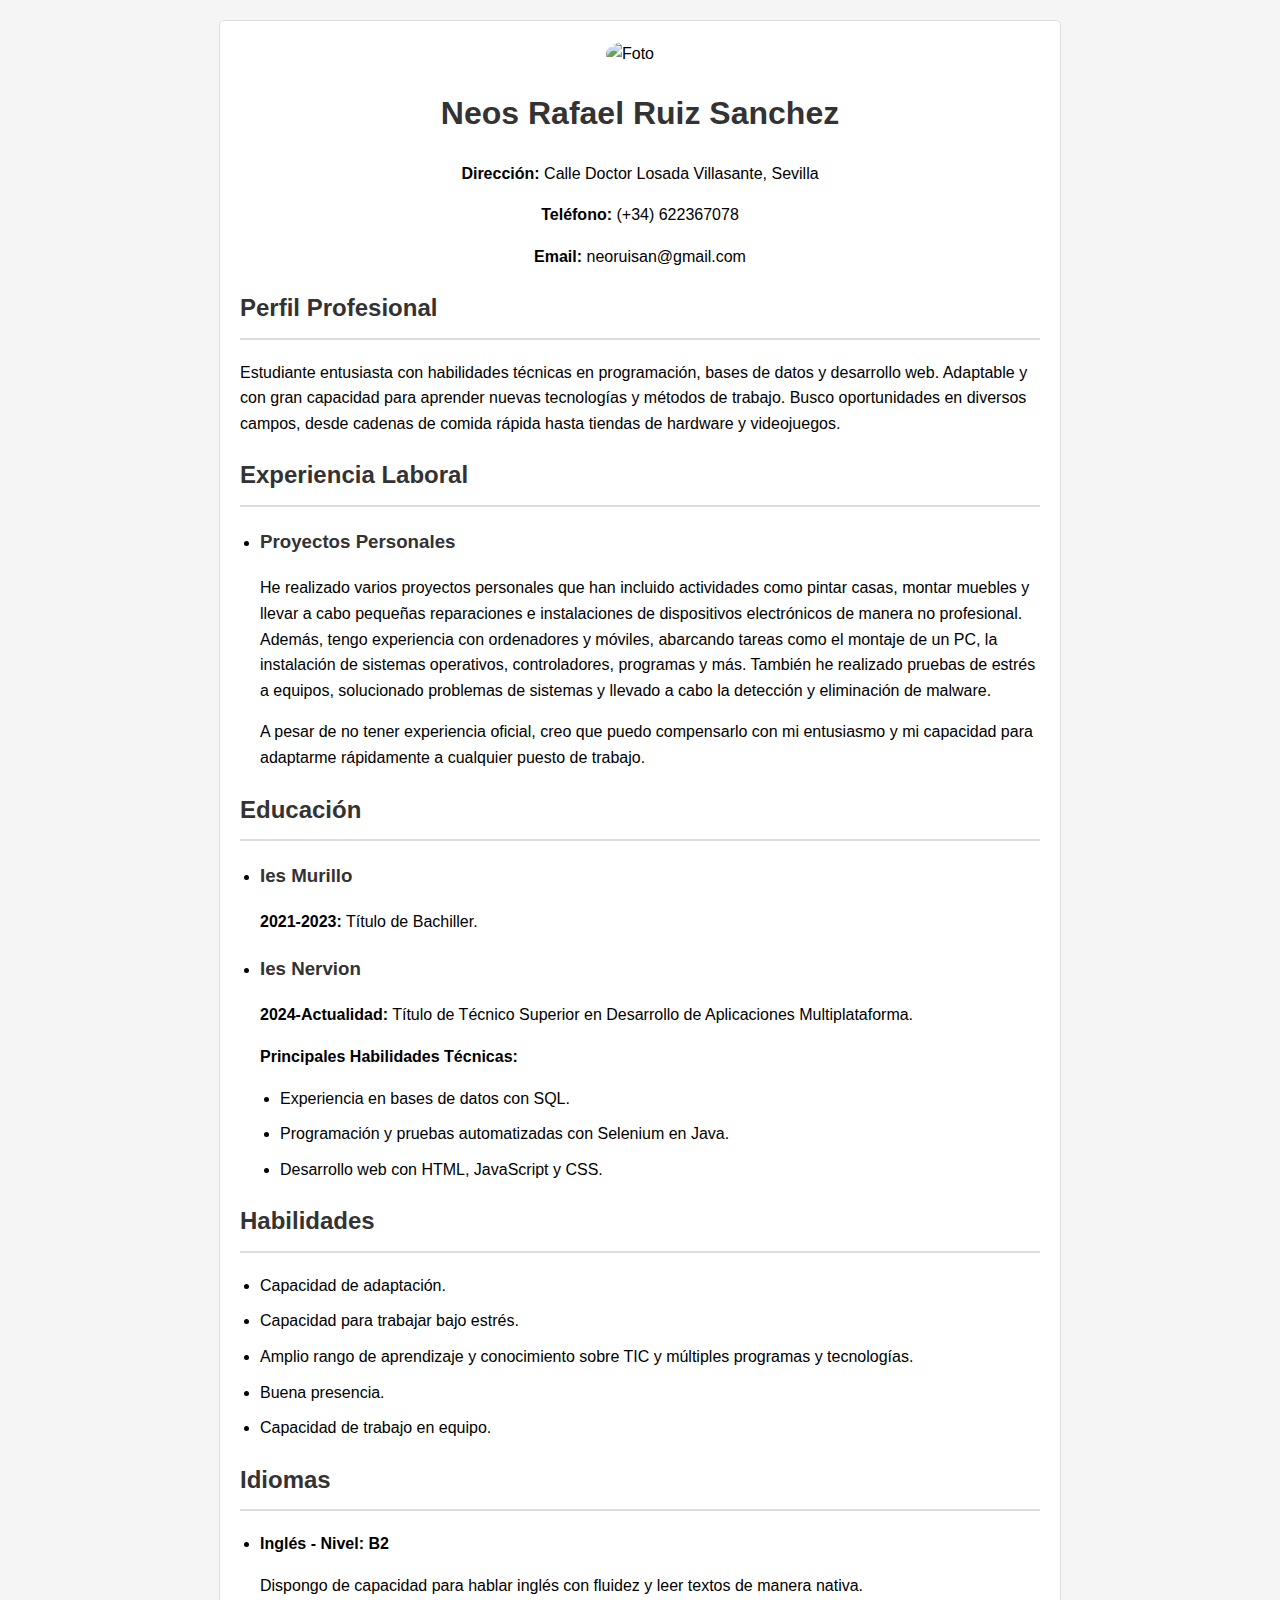
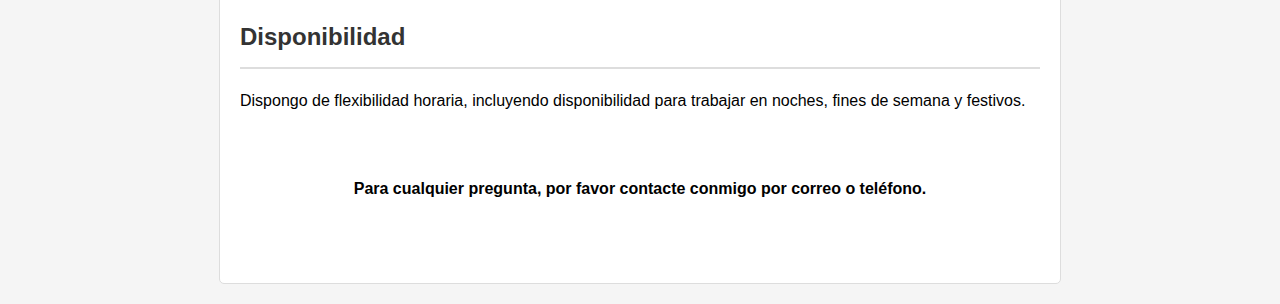
==== CurriculumnVitae.html @ 18d01180 "Update CurriculumnVitae.html" ====
<!DOCTYPE html>
<html lang="es">
<head>
    <meta charset="utf-8">
    <meta http-equiv="X-UA-Compatible" content="IE=edge">
    <title>Curriculum Vitae - Neos Rafael Ruiz Sanchez</title>
    <meta name="viewport" content="width=device-width, initial-scale=1">
    <link rel="stylesheet" type="text/css" media="screen" href="main.css">
    <script src="main.js"></script>
    <style>
        body {
            font-family: Arial, sans-serif;
            margin: 0;
            padding: 20px;
            line-height: 1.6;
            background-color: #f5f5f5;
        }
        .container {
            max-width: 800px;
            margin: auto;
            padding: 20px;
            border: 1px solid #ddd;
            border-radius: 5px;
            background-color: #fff;
        }
        h1, h2, h3 {
            color: #333;
        }
        .section {
            margin-bottom: 20px;
        }
        .section h2 {
            border-bottom: 2px solid #ddd;
            padding-bottom: 10px;
        }
        .section ul {
            list-style-type: disc;
            padding-left: 20px;
        }
        .section ul li {
            margin-bottom: 10px;
        }
        .header {
            display: center;
            align-items: center;
            text-align: center;
        }
        .header img {
            border-radius: 50%;
            margin-right: 20px;
        }
        .contact-info {
            text-align: center;
        }
        .question {
            margin-bottom: 20px;
            text-align: center;
        }
    </style>
</head>
<body>
    <div class="container">
        <header class="header">
            <img src="me.jpg" alt="Foto" width="100" height="100">
            <div>

                <h1>Neos Rafael Ruiz Sanchez</h1>
                <div class="contact-info">
                    <p><strong>Dirección:</strong> Calle Doctor Losada Villasante, Sevilla</p>
                    <p><strong>Teléfono:</strong> (+34) 622367078</p>
                    <p><strong>Email:</strong> neoruisan@gmail.com</p>
                </div>
            </div>
           
        </header>
        <div class="section">
            <h2>Perfil Profesional</h2>
            <p>Estudiante entusiasta con habilidades técnicas en programación, bases de datos y desarrollo web. Adaptable y con gran capacidad para aprender nuevas tecnologías y métodos de trabajo. Busco oportunidades en diversos campos, desde cadenas de comida rápida hasta tiendas de hardware y videojuegos.</p>
        </div>
        <div class="section">
            <h2>Experiencia Laboral</h2>
            <ul>
                <li>
                    <h3>Proyectos Personales</h3>
                    <p>He realizado varios proyectos personales que han incluido actividades como pintar casas, montar muebles y llevar a cabo pequeñas reparaciones e instalaciones de dispositivos electrónicos de manera no profesional. Además, tengo experiencia con ordenadores y móviles, abarcando tareas como el montaje de un PC, la instalación de sistemas operativos, controladores, programas y más. También he realizado pruebas de estrés a equipos, solucionado problemas de sistemas y llevado a cabo la detección y eliminación de malware.</p>
                    <p>A pesar de no tener experiencia oficial, creo que puedo compensarlo con mi entusiasmo y mi capacidad para adaptarme rápidamente a cualquier puesto de trabajo.</p>
                </li>
            </ul>
        </div>
        <div class="section">
            <h2>Educación</h2>
            <ul>
                <li>
                    <h3>Ies Murillo</h3>
                    <p><strong>2021-2023:</strong> Título de Bachiller.</p>
                </li>
                <li>
                    <h3>Ies Nervion</h3>
                    <p><strong>2024-Actualidad:</strong> Título de Técnico Superior en Desarrollo de Aplicaciones Multiplataforma.</p>
                    <p><strong>Principales Habilidades Técnicas:</strong></p>
                    <ul>
                        <li>Experiencia en bases de datos con SQL.</li>
                        <li>Programación y pruebas automatizadas con Selenium en Java.</li>
                        <li>Desarrollo web con HTML, JavaScript y CSS.</li>
                    </ul>
                </li>
            </ul>
        </div>
        <div class="section">
            <h2>Habilidades</h2>
            <ul>
                <li>Capacidad de adaptación.</li>
                <li>Capacidad para trabajar bajo estrés.</li>
                <li>Amplio rango de aprendizaje y conocimiento sobre TIC y múltiples programas y tecnologías.</li>
                <li>Buena presencia.</li>
                <li>Capacidad de trabajo en equipo.</li>
            </ul>
        </div>
        <div class="section">
            <h2>Idiomas</h2>
            <ul>
                <li><strong>Inglés - Nivel: B2</strong></li>
                <p>Dispongo de capacidad para hablar inglés con fluidez y leer textos de manera nativa.</p>
            </ul>
        </div>
        <div class="section">
            <h2>Disponibilidad</h2>
            <p>Dispongo de flexibilidad horaria, incluyendo disponibilidad para trabajar en noches, fines de semana y festivos.</p>
        </div>
        <div class="question">
            <br><p><strong>Para cualquier pregunta, por favor contacte conmigo por correo o teléfono.</strong></p></br>
        </div>
        
    </div>
</body>
</html>
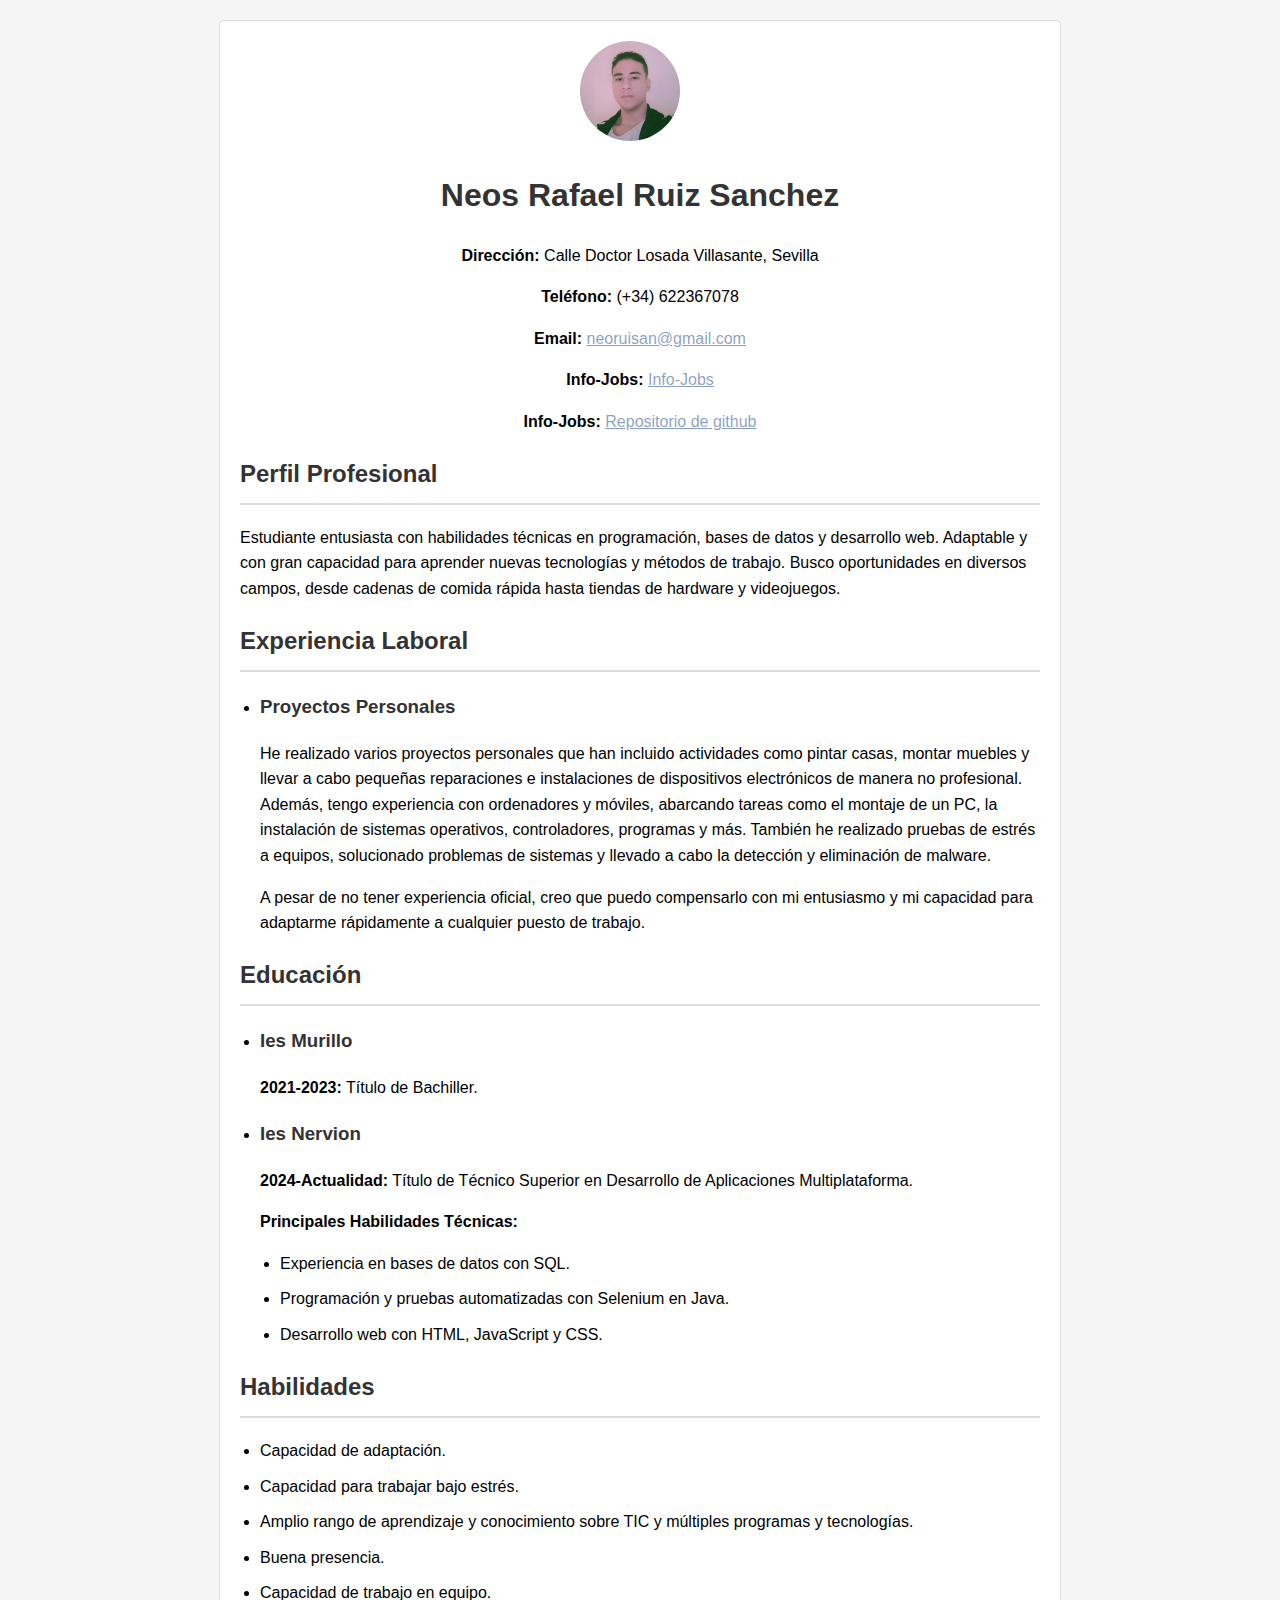
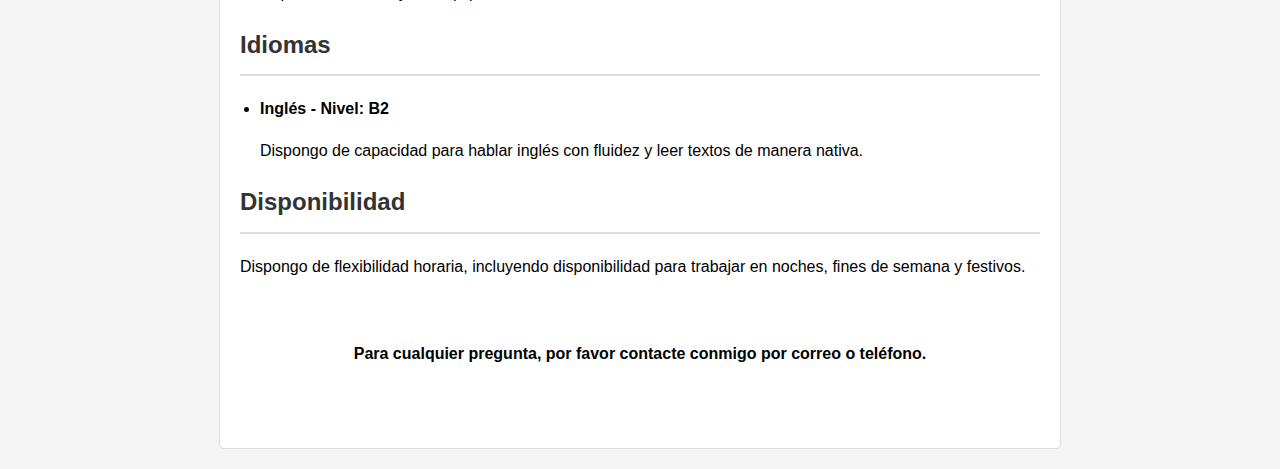
==== commit 218d9e2e: "Update CurriculumnVitae.html" ====
--- a/CurriculumnVitae.html
+++ b/CurriculumnVitae.html
@@ -68,7 +68,9 @@
                 <div class="contact-info">
                     <p><strong>Dirección:</strong> Calle Doctor Losada Villasante, Sevilla</p>
                     <p><strong>Teléfono:</strong> (+34) 622367078</p>
-                    <p><strong>Email:</strong> neoruisan@gmail.com</p>
+                    <p><strong>Email:</strong> <a href="https://mail.google.com/mail/u/0/?hl=es#inbox" style="color:rgba(19, 66, 136, 0.5);">neoruisan@gmail.com</a></p>
+                    <p><strong>Info-Jobs:</strong> <a href="https://www.infojobs.net/" style="color:rgba(19, 66, 136, 0.5);">Info-Jobs</a></p>
+                    <p><strong>Info-Jobs:</strong> <a href="https://github.com/Anon209487" style="color:rgba(19, 66, 136, 0.5);">Repositorio de github</a></p>
                 </div>
             </div>
            
